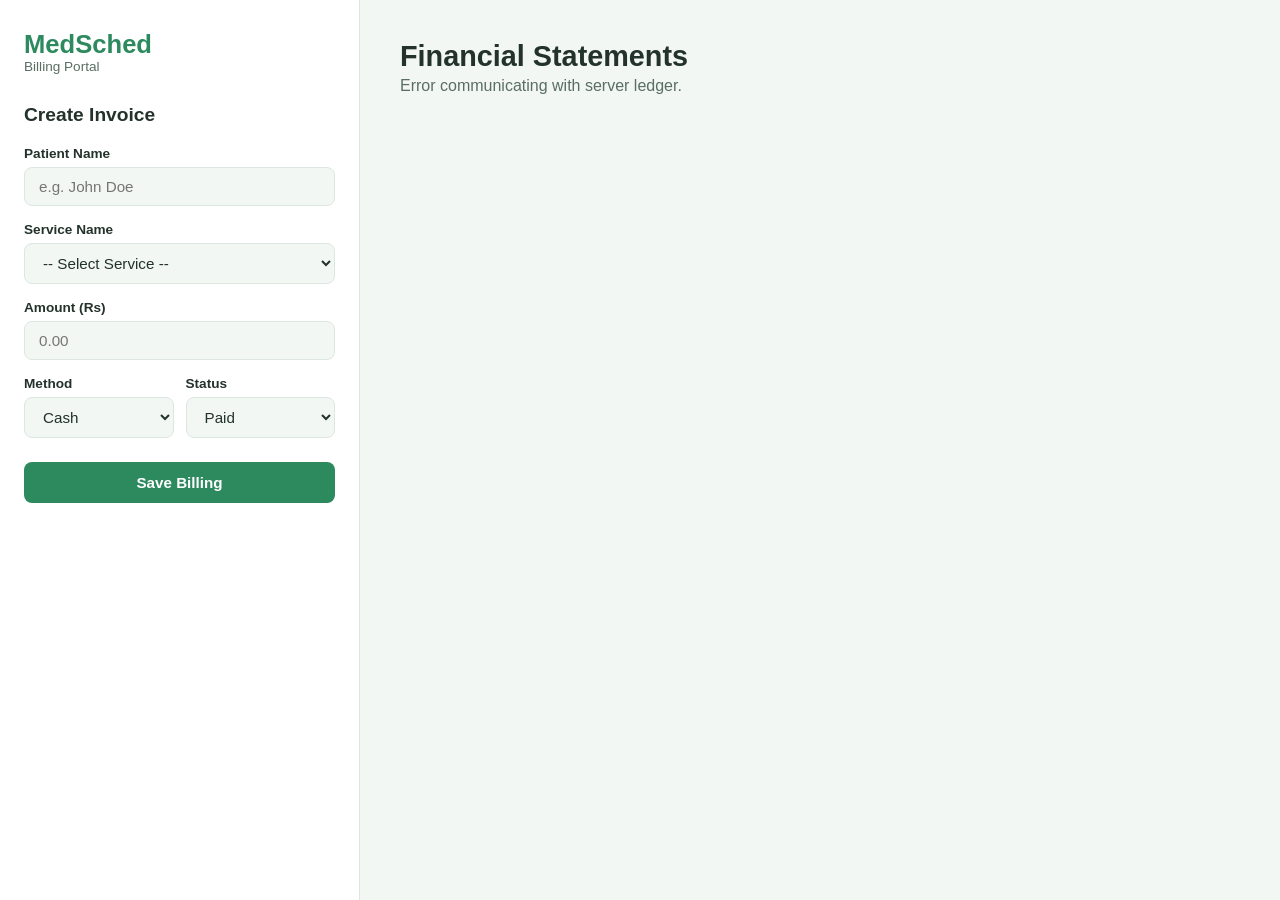
==== HospitalUI/billing.html @ 9e64155d "add updated files" ====
<!DOCTYPE html>
<html lang="en">
<head>
    <meta charset="UTF-8">
    <meta name="viewport" content="width=device-width, initial-scale=1.0">
    <title>Billing Management</title>
    <link rel="stylesheet" href="billing.css">
</head>
<body>

<div class="dashboard-layout">
    <aside class="form-sidebar">
        <div class="brand">
            <h2>MedSched</h2>
            <p>Billing Portal</p>
        </div>
        
        <div class="form-card">
            <h3 id="formTitle">Create Invoice</h3>
            <form id="billingForm">
                <input type="hidden" id="billingId">

                <div class="input-group">
                    <label for="patientName">Patient Name</label>
                    <input type="text" id="patientName" placeholder="e.g. John Doe" required>
                </div>

                <div class="input-group">
                    <label for="serviceName">Service Name</label>
                    <select id="serviceName" required>
                            <option value="">-- Select Service --</option>
                            <option value="Cardiology">Cardiology</option>
                            <option value="Neurology">Neurology</option>
                            <option value="Dermatology">Dermatology</option>
                            <option value="Pediatrics">Pediatrics</option>
                            <option value="General Medicine">General Medicine</option>
                            <option value="ICU Services">ICU Services</option>
                            <option value="Dental Care">Dental Care</option>
                        </select>
                </div>

                <div class="input-group">
                    <label for="amount">Amount (Rs)</label>
                    <input type="number" id="amount" placeholder="0.00" required>
                </div>

                <div class="input-row">
                    <div class="input-group">
                        <label for="paymentMethod">Method</label>
                        <select id="paymentMethod" required>
                            <option value="Cash">Cash</option>
                            <option value="Card">Card</option>
                            <option value="Online">Online</option>
                        </select>
                    </div>

                    <div class="input-group">
                        <label for="paymentStatus">Status</label>
                        <select id="paymentStatus" required>
                            <option value="Paid">Paid</option>
                            <option value="Pending">Pending</option>
                        </select>
                    </div>
                </div>

                <button type="submit" id="submitBtn" class="btn btn-primary">Save Billing</button>
                <button type="button" id="cancelBtn" class="btn btn-secondary" style="display: none;">Cancel Edit</button>
            </form>
        </div>
    </aside>

    <main class="main-content">
        <header class="content-header">
            <h1>Financial Statements</h1>
            <p id="billingCount">Loading ledger statements...</p>
        </header>

        <div id="billingGrid" class="billing-grid"></div>
    </main>
</div>

<script src="billing.js"></script>
</body>
</html>
---- HospitalUI/billing.css ----
:root {
    --bg-app: #f2f7f4;                 /* Soft mint tinted background */
    --bg-card: #ffffff;
    --text-main: #23322a;               /* Deep forest-slate for high contrast */
    --text-muted: #5a6e63;              /* Muted sage */
    --primary: #2d8a5e;                 /* Classic Medical Green */
    --primary-hover: #226b48;           
    --danger: #d94141;                  
    --danger-hover: #b83232;            
    --warning: #d97706;                 /* Warm amber for pending states */
    --warning-bg: #fef3c7;
    --success-bg: #dcfce7;
    --secondary: #e6f0ea;               /* Light sage highlights */
    --secondary-hover: #d7e7de;         
    --border-color: #dce7e1;            
    --radius: 12px;
    --shadow: 0 4px 6px -1px rgba(35, 50, 42, 0.04), 0 2px 4px -1px rgba(35, 50, 42, 0.02);
}

* {
    box-sizing: border-box;
    margin: 0;
    padding: 0;
    font-family: -apple-system, BlinkMacSystemFont, "Segoe UI", Roboto, Helvetica, Arial, sans-serif;
}

body {
    background-color: var(--bg-app);
    color: var(--text-main);
    min-height: 100vh;
}

/* Structural Dashboard Flex Grid */
.dashboard-layout {
    display: flex;
    flex-direction: column;
    min-height: 100vh;
}

@media (min-width: 992px) {
    .dashboard-layout {
        flex-direction: row;
    }
    .form-sidebar {
        width: 360px;
        position: fixed;
        top: 0;
        bottom: 0;
        left: 0;
        border-right: 1px solid var(--border-color);
    }
    .main-content {
        margin-left: 360px;
        flex: 1;
    }
}

/* Sidebar styling panel */
.form-sidebar {
    background: var(--bg-card);
    padding: 30px 24px;
    display: flex;
    flex-direction: column;
    gap: 30px;
}

.brand h2 {
    color: var(--primary);
    font-size: 1.6rem;
}

.brand p {
    color: var(--text-muted);
    font-size: 0.85rem;
}

.form-card h3 {
    margin-bottom: 20px;
    font-size: 1.2rem;
}

/* Uniform Form Elements */
.input-group {
    margin-bottom: 16px;
}

.input-row {
    display: flex;
    gap: 12px;
}

.input-row .input-group {
    flex: 1;
}

label {
    display: block;
    font-size: 0.85rem;
    font-weight: 600;
    margin-bottom: 6px;
    color: var(--text-main);
}

input, select {
    width: 100%;
    padding: 10px 14px;
    border: 1px solid var(--border-color);
    border-radius: 8px;
    background-color: var(--bg-app);
    color: var(--text-main);
    font-size: 0.95rem;
    transition: all 0.2s ease;
}

input:focus, select:focus {
    outline: none;
    border-color: var(--primary);
    background-color: var(--bg-card);
    box-shadow: 0 0 0 3px rgba(45, 138, 94, 0.15);
}

/* Buttons Controls */
.btn {
    width: 100%;
    padding: 12px;
    border-radius: 8px;
    border: none;
    font-weight: 600;
    font-size: 0.95rem;
    cursor: pointer;
    transition: background 0.2s ease;
    margin-top: 8px;
}

.btn-primary {
    background-color: var(--primary);
    color: white;
}

.btn-primary:hover {
    background-color: var(--primary-hover);
}

.btn-secondary {
    background-color: var(--secondary);
    color: var(--text-main);
}

.btn-secondary:hover {
    background-color: var(--secondary-hover);
}

/* Main Display Panels */
.main-content {
    padding: 40px;
}

.content-header {
    margin-bottom: 30px;
}

.content-header h1 {
    font-size: 1.8rem;
    margin-bottom: 4px;
}

.content-header p {
    color: var(--text-muted);
}

/* Responsive Billing Cards Grid Layout */
.billing-grid {
    display: grid;
    grid-template-columns: repeat(auto-fill, minmax(290px, 1fr));
    gap: 20px;
}

/* Individual Invoice Cards */
.billing-card {
    background: var(--bg-card);
    border-radius: var(--radius);
    padding: 20px;
    box-shadow: var(--shadow);
    border: 1px solid var(--border-color);
    display: flex;
    flex-direction: column;
    justify-content: space-between;
    transition: transform 0.2s, box-shadow 0.2s;
}

.billing-card:hover {
    transform: translateY(-2px);
    box-shadow: 0 10px 15px -3px rgba(35, 50, 42, 0.05);
}

.card-header {
    display: flex;
    justify-content: space-between;
    align-items: center;
    margin-bottom: 14px;
}

.billing-id {
    font-size: 0.75rem;
    background: var(--secondary);
    padding: 2px 8px;
    border-radius: 20px;
    color: var(--text-muted);
}

/* Dynamic status tags */
.status-badge {
    font-size: 0.75rem;
    font-weight: 700;
    padding: 4px 10px;
    border-radius: 12px;
}

.status-paid {
    background-color: var(--success-bg);
    color: var(--primary);
}

.status-pending {
    background-color: var(--warning-bg);
    color: var(--warning);
}

.card-body h4 {
    font-size: 1.15rem;
    margin-bottom: 2px;
}

.service-name {
    color: var(--text-muted);
    font-size: 0.9rem;
    margin-bottom: 16px;
}

.card-meta-row {
    display: flex;
    justify-content: space-between;
    align-items: center;
    background: #fdfdfd;
    padding: 8px 12px;
    border-radius: 8px;
    border: 1px dashed var(--border-color);
}

.amount-display {
    font-size: 1.3rem;
    font-weight: 700;
    color: var(--text-main);
}

.method-tag {
    font-size: 0.8rem;
    background: var(--secondary);
    color: var(--text-muted);
    padding: 2px 6px;
    border-radius: 4px;
    font-weight: 500;
}

/* Contextual Card Options */
.card-actions {
    display: flex;
    gap: 8px;
    margin-top: 18px;
    border-top: 1px solid var(--border-color);
    padding-top: 14px;
}

.btn-sm {
    flex: 1;
    padding: 8px;
    font-size: 0.85rem;
    border-radius: 6px;
    border: none;
    cursor: pointer;
    font-weight: 500;
}

.btn-edit {
    background: var(--secondary);
    color: var(--primary);
}

.btn-edit:hover {
    background: var(--secondary-hover);
}

.btn-delete {
    background: #fff5f5;
    color: var(--danger);
}

.btn-delete:hover {
    background: #fed7d7;
}
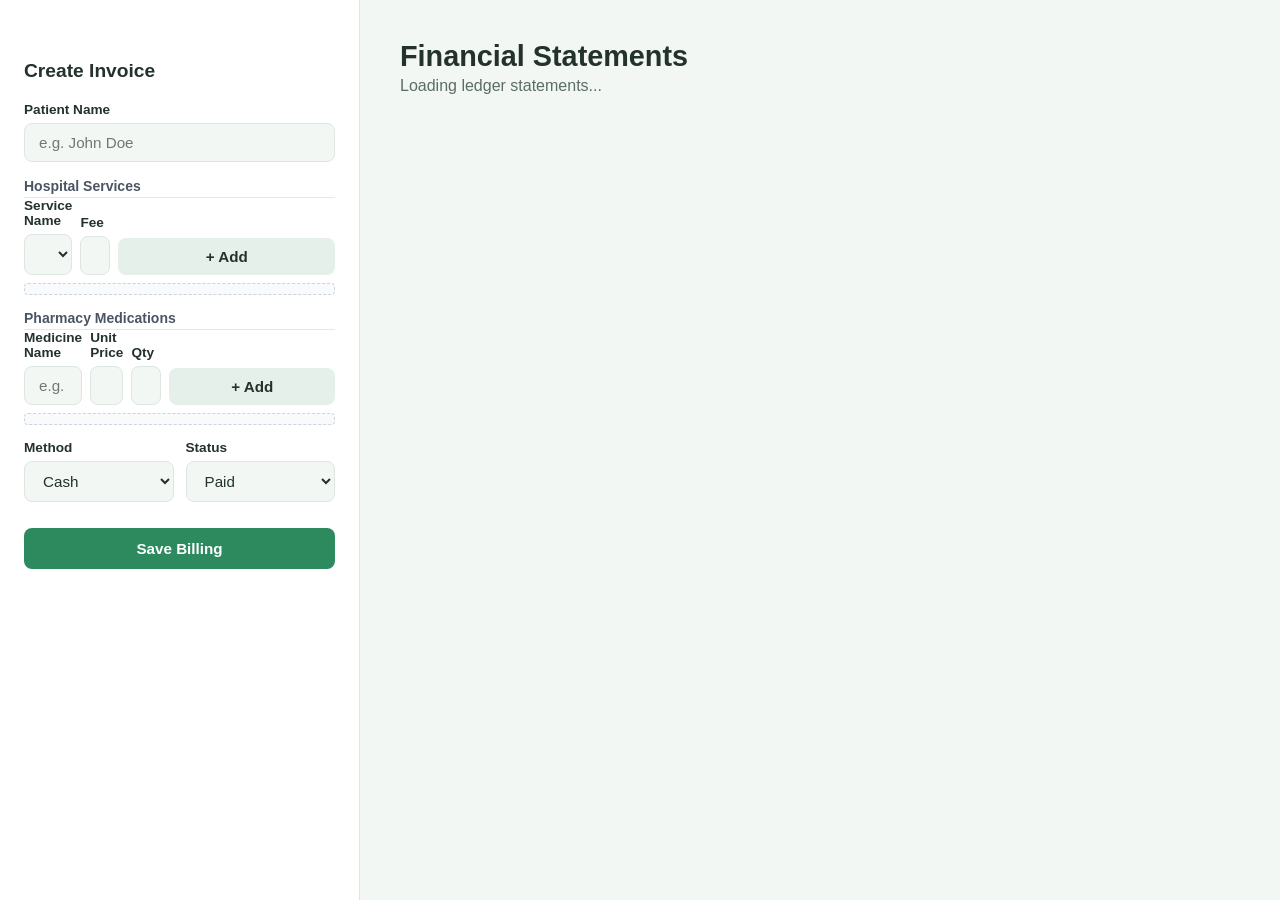
==== commit fe6546b5: "update bill service" ====
--- a/HospitalUI/billing.html
+++ b/HospitalUI/billing.html
@@ -5,14 +5,21 @@
     <meta name="viewport" content="width=device-width, initial-scale=1.0">
     <title>Billing Management</title>
     <link rel="stylesheet" href="billing.css">
+    <style>
+        /* Small helper classes to style the new dynamic sections neatly */
+        .section-title { margin-top: 15px; font-size: 14px; color: #4b5563; font-weight: bold; border-bottom: 1px solid #e5e7eb; padding-bottom: 3px; }
+        .dynamic-row { display: flex; gap: 8px; margin-bottom: 8px; align-items: flex-end; }
+        .dynamic-list { max-height: 120px; overflow-y: auto; margin-bottom: 10px; background: #f9fafb; padding: 5px; border-radius: 4px; border: 1px dashed #cbd5e1; }
+        .item-tag { display: flex; justify-content: space-between; background: #e0f2fe; color: #0369a1; padding: 4px 8px; border-radius: 4px; margin-bottom: 4px; font-size: 13px; font-weight: 500; }
+        .remove-btn { color: #ef4444; cursor: pointer; font-weight: bold; margin-left: 10px; }
+    </style>
 </head>
 <body>
 
 <div class="dashboard-layout">
     <aside class="form-sidebar">
         <div class="brand">
-            <h2>MedSched</h2>
-            <p>Billing Portal</p>
+            
         </div>
         
         <div class="form-card">
@@ -25,26 +32,46 @@
                     <input type="text" id="patientName" placeholder="e.g. John Doe" required>
                 </div>
 
-                <div class="input-group">
-                    <label for="serviceName">Service Name</label>
-                    <select id="serviceName" required>
+                <div class="section-title">Hospital Services</div>
+                <div class="dynamic-row">
+                    <div class="input-group" style="flex: 2; margin-bottom: 0;">
+                        <label for="serviceSelect">Service Name</label>
+                        <select id="serviceSelect">
                             <option value="">-- Select Service --</option>
                             <option value="Cardiology">Cardiology</option>
                             <option value="Neurology">Neurology</option>
                             <option value="Dermatology">Dermatology</option>
                             <option value="Pediatrics">Pediatrics</option>
                             <option value="General Medicine">General Medicine</option>
-                            <option value="ICU Services">ICU Services</option>
-                            <option value="Dental Care">Dental Care</option>
                         </select>
+                    </div>
+                    <div class="input-group" style="flex: 1; margin-bottom: 0;">
+                        <label for="serviceFeeInput">Fee</label>
+                        <input type="number" id="serviceFeeInput" placeholder="Rs.">
+                    </div>
+                    <button type="button" id="addServiceBtn" class="btn btn-secondary" style="padding: 10px;">+ Add</button>
                 </div>
+                <div id="servicesList" class="dynamic-list"></div>
 
-                <div class="input-group">
-                    <label for="amount">Amount (Rs)</label>
-                    <input type="number" id="amount" placeholder="0.00" required>
+                <div class="section-title">Pharmacy Medications</div>
+                <div class="dynamic-row">
+                    <div class="input-group" style="flex: 2; margin-bottom: 0;">
+                        <label for="medicineNameInput">Medicine Name</label>
+                        <input type="text" id="medicineNameInput" placeholder="e.g. Panadol">
+                    </div>
+                    <div class="input-group" style="flex: 1; margin-bottom: 0;">
+                        <label for="medPriceInput">Unit Price</label>
+                        <input type="number" id="medPriceInput" placeholder="Rs.">
+                    </div>
+                    <div class="input-group" style="flex: 1; margin-bottom: 0;">
+                        <label for="medQtyInput">Qty</label>
+                        <input type="number" id="medQtyInput" value="1" min="1">
+                    </div>
+                    <button type="button" id="addMedicineBtn" class="btn btn-secondary" style="padding: 10px;">+ Add</button>
                 </div>
+                <div id="medicinesList" class="dynamic-list"></div>
 
-                <div class="input-row">
+                <div class="input-row" style="margin-top: 15px;">
                     <div class="input-group">
                         <label for="paymentMethod">Method</label>
                         <select id="paymentMethod" required>
@@ -63,8 +90,8 @@
                     </div>
                 </div>
 
-                <button type="submit" id="submitBtn" class="btn btn-primary">Save Billing</button>
-                <button type="button" id="cancelBtn" class="btn btn-secondary" style="display: none;">Cancel Edit</button>
+                <button type="submit" id="submitBtn" class="btn btn-primary" style="margin-top: 10px; width: 100%;">Save Billing</button>
+                <button type="button" id="cancelBtn" class="btn btn-secondary" style="display: none; width: 100%; margin-top: 5px;">Cancel Edit</button>
             </form>
         </div>
     </aside>
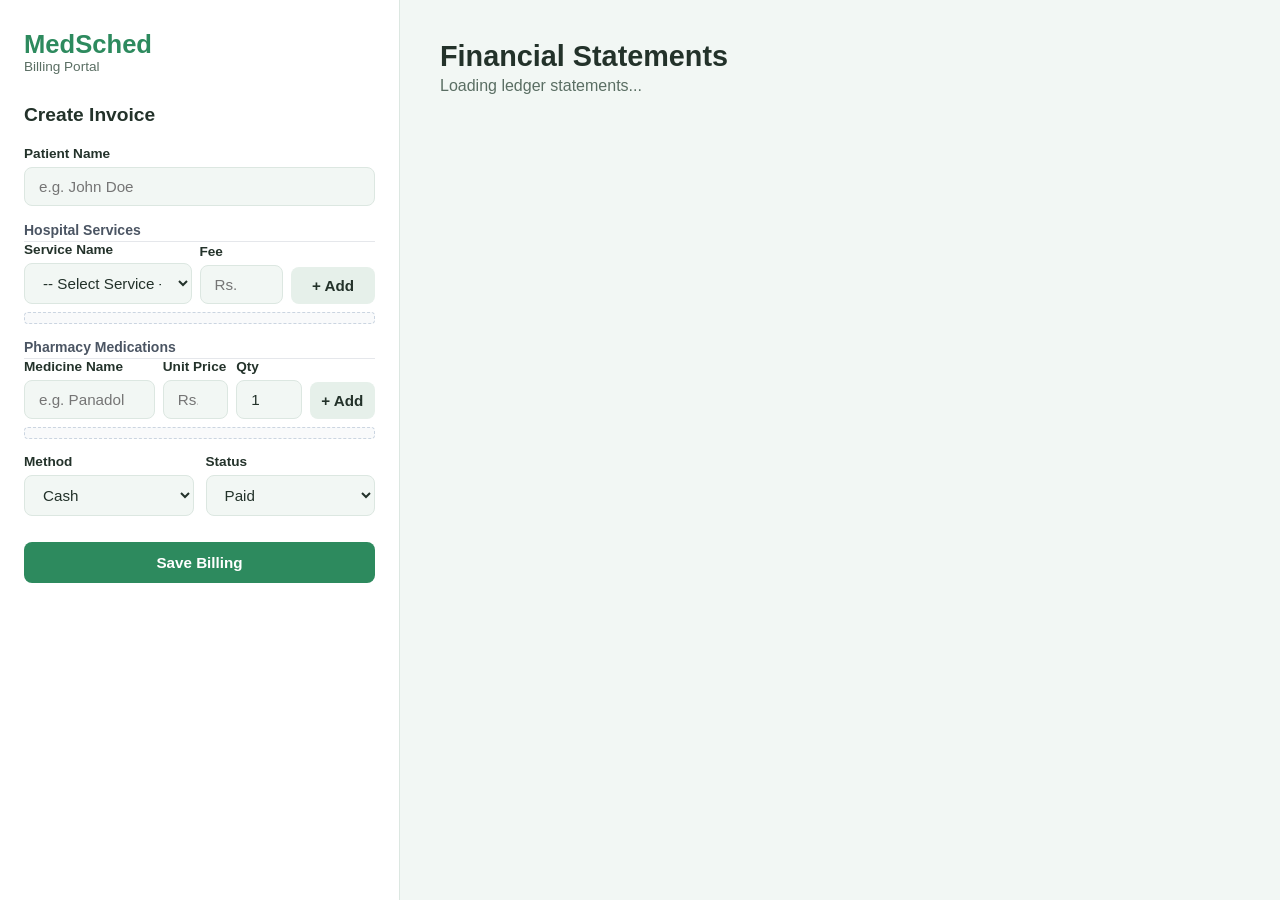
==== commit 1251366e: "change UI" ====
--- a/HospitalUI/billing.html
+++ b/HospitalUI/billing.html
@@ -1,5 +1,6 @@
 <!DOCTYPE html>
 <html lang="en">
+
 <head>
     <meta charset="UTF-8">
     <meta name="viewport" content="width=device-width, initial-scale=1.0">
@@ -7,105 +8,158 @@
     <link rel="stylesheet" href="billing.css">
     <style>
         /* Small helper classes to style the new dynamic sections neatly */
-        .section-title { margin-top: 15px; font-size: 14px; color: #4b5563; font-weight: bold; border-bottom: 1px solid #e5e7eb; padding-bottom: 3px; }
-        .dynamic-row { display: flex; gap: 8px; margin-bottom: 8px; align-items: flex-end; }
-        .dynamic-list { max-height: 120px; overflow-y: auto; margin-bottom: 10px; background: #f9fafb; padding: 5px; border-radius: 4px; border: 1px dashed #cbd5e1; }
-        .item-tag { display: flex; justify-content: space-between; background: #e0f2fe; color: #0369a1; padding: 4px 8px; border-radius: 4px; margin-bottom: 4px; font-size: 13px; font-weight: 500; }
-        .remove-btn { color: #ef4444; cursor: pointer; font-weight: bold; margin-left: 10px; }
+        .section-title {
+            margin-top: 15px;
+            font-size: 14px;
+            color: #4b5563;
+            font-weight: bold;
+            border-bottom: 1px solid #e5e7eb;
+            padding-bottom: 3px;
+        }
+
+        .dynamic-row {
+            display: flex;
+            gap: 8px;
+            margin-bottom: 8px;
+            align-items: flex-end;
+        }
+
+        .dynamic-list {
+            max-height: 120px;
+            overflow-y: auto;
+            margin-bottom: 10px;
+            background: #f9fafb;
+            padding: 5px;
+            border-radius: 4px;
+            border: 1px dashed #cbd5e1;
+        }
+
+        .item-tag {
+            display: flex;
+            justify-content: space-between;
+            background: #e0f2fe;
+            color: #0369a1;
+            padding: 4px 8px;
+            border-radius: 4px;
+            margin-bottom: 4px;
+            font-size: 13px;
+            font-weight: 500;
+        }
+
+        .remove-btn {
+            color: #ef4444;
+            cursor: pointer;
+            font-weight: bold;
+            margin-left: 10px;
+        }
     </style>
 </head>
+
 <body>
 
-<div class="dashboard-layout">
-    <aside class="form-sidebar">
-        <div class="brand">
-            
-        </div>
-        
-        <div class="form-card">
-            <h3 id="formTitle">Create Invoice</h3>
-            <form id="billingForm">
-                <input type="hidden" id="billingId">
+    <div class="dashboard-layout">
+        <aside class="form-sidebar">
+            <div class="brand">
+                <h2>MedSched</h2>
+                <p>Billing Portal</p>
+            </div>
 
-                <div class="input-group">
-                    <label for="patientName">Patient Name</label>
-                    <input type="text" id="patientName" placeholder="e.g. John Doe" required>
-                </div>
+            <div class="form-card">
+                <h3 id="formTitle">Create Invoice</h3>
+                <form id="billingForm">
+                    <input type="hidden" id="billingId">
 
-                <div class="section-title">Hospital Services</div>
-                <div class="dynamic-row">
-                    <div class="input-group" style="flex: 2; margin-bottom: 0;">
-                        <label for="serviceSelect">Service Name</label>
-                        <select id="serviceSelect">
-                            <option value="">-- Select Service --</option>
-                            <option value="Cardiology">Cardiology</option>
-                            <option value="Neurology">Neurology</option>
-                            <option value="Dermatology">Dermatology</option>
-                            <option value="Pediatrics">Pediatrics</option>
-                            <option value="General Medicine">General Medicine</option>
-                        </select>
-                    </div>
-                    <div class="input-group" style="flex: 1; margin-bottom: 0;">
-                        <label for="serviceFeeInput">Fee</label>
-                        <input type="number" id="serviceFeeInput" placeholder="Rs.">
-                    </div>
-                    <button type="button" id="addServiceBtn" class="btn btn-secondary" style="padding: 10px;">+ Add</button>
-                </div>
-                <div id="servicesList" class="dynamic-list"></div>
-
-                <div class="section-title">Pharmacy Medications</div>
-                <div class="dynamic-row">
-                    <div class="input-group" style="flex: 2; margin-bottom: 0;">
-                        <label for="medicineNameInput">Medicine Name</label>
-                        <input type="text" id="medicineNameInput" placeholder="e.g. Panadol">
-                    </div>
-                    <div class="input-group" style="flex: 1; margin-bottom: 0;">
-                        <label for="medPriceInput">Unit Price</label>
-                        <input type="number" id="medPriceInput" placeholder="Rs.">
-                    </div>
-                    <div class="input-group" style="flex: 1; margin-bottom: 0;">
-                        <label for="medQtyInput">Qty</label>
-                        <input type="number" id="medQtyInput" value="1" min="1">
-                    </div>
-                    <button type="button" id="addMedicineBtn" class="btn btn-secondary" style="padding: 10px;">+ Add</button>
-                </div>
-                <div id="medicinesList" class="dynamic-list"></div>
-
-                <div class="input-row" style="margin-top: 15px;">
                     <div class="input-group">
-                        <label for="paymentMethod">Method</label>
-                        <select id="paymentMethod" required>
-                            <option value="Cash">Cash</option>
-                            <option value="Card">Card</option>
-                            <option value="Online">Online</option>
-                        </select>
+                        <label for="patientName">Patient Name</label>
+                        <input type="text" id="patientName" placeholder="e.g. John Doe" required>
                     </div>
 
-                    <div class="input-group">
-                        <label for="paymentStatus">Status</label>
-                        <select id="paymentStatus" required>
-                            <option value="Paid">Paid</option>
-                            <option value="Pending">Pending</option>
-                        </select>
+                    <div class="section-title">Hospital Services</div>
+                    <div class="dynamic-row">
+                        <div class="input-group" style="flex: 2; margin-bottom: 0;">
+                            <label for="serviceSelect">Service Name</label>
+                            <select id="serviceSelect">
+                                <option value="">-- Select Service --</option>
+                                <option value="Cardiology">Cardiology</option>
+                                <option value="Neurology">Neurology</option>
+                                <option value="Dermatology">Dermatology</option>
+                                <option value="Pediatrics">Pediatrics</option>
+                                <option value="General Medicine">General Medicine</option>
+                            </select>
+                        </div>
+                        <div class="input-group" style="flex: 1; margin-bottom: 0;">
+                            <label for="serviceFeeInput">Fee</label>
+                            <input type="number" id="serviceFeeInput" placeholder="Rs.">
+
+                        </div>
+                        <div class="input-group" style="flex:1 ;margin-bottom:0;">
+                            <button type="button" id="addServiceBtn" class="btn btn-secondary" style="padding: 10px;">+
+                                Add</button>
+                        </div>
                     </div>
-                </div>
 
-                <button type="submit" id="submitBtn" class="btn btn-primary" style="margin-top: 10px; width: 100%;">Save Billing</button>
-                <button type="button" id="cancelBtn" class="btn btn-secondary" style="display: none; width: 100%; margin-top: 5px;">Cancel Edit</button>
-            </form>
-        </div>
-    </aside>
+                    <div id="servicesList" class="dynamic-list"></div>
 
-    <main class="main-content">
-        <header class="content-header">
-            <h1>Financial Statements</h1>
-            <p id="billingCount">Loading ledger statements...</p>
-        </header>
+                    <div class="section-title">Pharmacy Medications</div>
+                    <div class="dynamic-row">
+                        <div class="input-group" style="flex: 2; margin-bottom: 0;">
+                            <label for="medicineNameInput">Medicine Name</label>
+                            <input type="text" id="medicineNameInput" placeholder="e.g. Panadol">
+                        </div>
+                        <div class="input-group" style="flex: 1; margin-bottom: 0;">
+                            <label for="medPriceInput">Unit Price</label>
+                            <input type="number" id="medPriceInput" placeholder="Rs.">
+                        </div>
+                        <div class="input-group" style="flex: 1; margin-bottom: 0;">
+                            <label for="medQtyInput">Qty</label>
+                            <input type="number" id="medQtyInput" value="1" min="1">
+                        </div>
+                        <div class="input-group" style="flex:1 ;margin-bottom:0;">
+                            <button type="button" id="addMedicineBtn" class="btn btn-secondary" style="padding: 10px;">+
+                            Add</button>
+                        </div>
+                        
+                    </div>
+                    <div id="medicinesList" class="dynamic-list"></div>
 
-        <div id="billingGrid" class="billing-grid"></div>
-    </main>
-</div>
+                    <div class="input-row" style="margin-top: 15px;">
+                        <div class="input-group">
+                            <label for="paymentMethod">Method</label>
+                            <select id="paymentMethod" required>
+                                <option value="Cash">Cash</option>
+                                <option value="Card">Card</option>
+                                <option value="Online">Online</option>
+                            </select>
+                        </div>
 
-<script src="billing.js"></script>
+                        <div class="input-group">
+                            <label for="paymentStatus">Status</label>
+                            <select id="paymentStatus" required>
+                                <option value="Paid">Paid</option>
+                                <option value="Pending">Pending</option>
+                            </select>
+                        </div>
+                    </div>
+
+                    <button type="submit" id="submitBtn" class="btn btn-primary"
+                        style="margin-top: 10px; width: 100%;">Save Billing</button>
+                    <button type="button" id="cancelBtn" class="btn btn-secondary"
+                        style="display: none; width: 100%; margin-top: 5px;">Cancel Edit</button>
+                </form>
+            </div>
+        </aside>
+
+        <main class="main-content">
+            <header class="content-header">
+                <h1>Financial Statements</h1>
+                <p id="billingCount">Loading ledger statements...</p>
+            </header>
+
+            <div id="billingGrid" class="billing-grid"></div>
+        </main>
+    </div>
+
+    <script src="billing.js"></script>
 </body>
+
 </html>
--- a/HospitalUI/billing.css
+++ b/HospitalUI/billing.css
@@ -42,7 +42,7 @@
         flex-direction: row;
     }
     .form-sidebar {
-        width: 360px;
+        width: 400px;
         position: fixed;
         top: 0;
         bottom: 0;
@@ -50,7 +50,7 @@
         border-right: 1px solid var(--border-color);
     }
     .main-content {
-        margin-left: 360px;
+        margin-left: 400px;
         flex: 1;
     }
 }
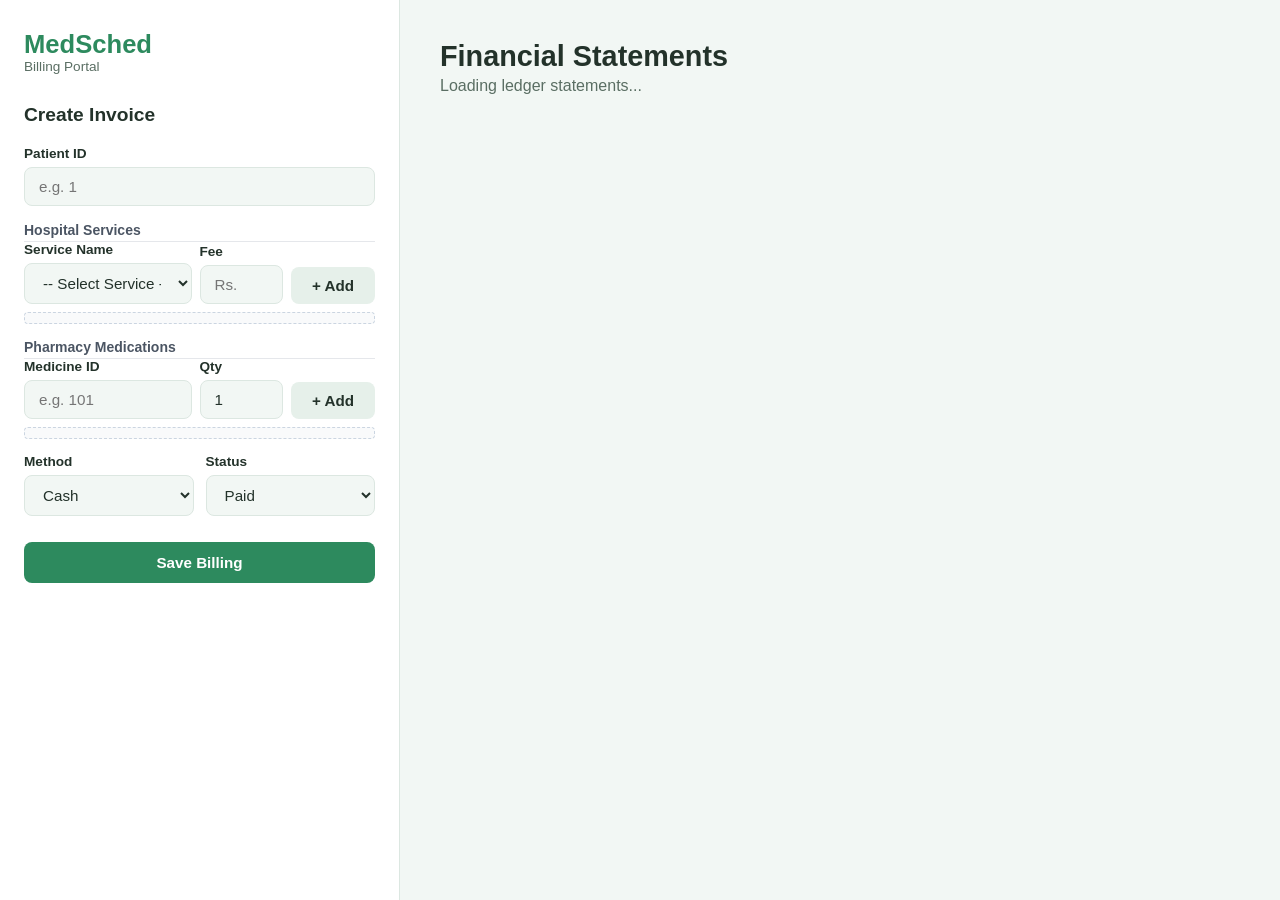
==== commit 46719dd2: "updateed" ====
--- a/HospitalUI/billing.html
+++ b/HospitalUI/billing.html
@@ -70,8 +70,8 @@
                     <input type="hidden" id="billingId">
 
                     <div class="input-group">
-                        <label for="patientName">Patient Name</label>
-                        <input type="text" id="patientName" placeholder="e.g. John Doe" required>
+                        <label for="patientId">Patient ID</label>
+                        <input type="number" id="patientId" placeholder="e.g. 1" required>
                     </div>
 
                     <div class="section-title">Hospital Services</div>
@@ -90,11 +90,9 @@
                         <div class="input-group" style="flex: 1; margin-bottom: 0;">
                             <label for="serviceFeeInput">Fee</label>
                             <input type="number" id="serviceFeeInput" placeholder="Rs.">
-
                         </div>
-                        <div class="input-group" style="flex:1 ;margin-bottom:0;">
-                            <button type="button" id="addServiceBtn" class="btn btn-secondary" style="padding: 10px;">+
-                                Add</button>
+                        <div class="input-group" style="flex: 1; margin-bottom: 0;">
+                            <button type="button" id="addServiceBtn" class="btn btn-secondary" style="padding: 10px; width: 100%;">+ Add</button>
                         </div>
                     </div>
 
@@ -103,22 +101,16 @@
                     <div class="section-title">Pharmacy Medications</div>
                     <div class="dynamic-row">
                         <div class="input-group" style="flex: 2; margin-bottom: 0;">
-                            <label for="medicineNameInput">Medicine Name</label>
-                            <input type="text" id="medicineNameInput" placeholder="e.g. Panadol">
-                        </div>
-                        <div class="input-group" style="flex: 1; margin-bottom: 0;">
-                            <label for="medPriceInput">Unit Price</label>
-                            <input type="number" id="medPriceInput" placeholder="Rs.">
+                            <label for="medicineIdInput">Medicine ID</label>
+                            <input type="number" id="medicineIdInput" placeholder="e.g. 101">
                         </div>
                         <div class="input-group" style="flex: 1; margin-bottom: 0;">
                             <label for="medQtyInput">Qty</label>
                             <input type="number" id="medQtyInput" value="1" min="1">
                         </div>
-                        <div class="input-group" style="flex:1 ;margin-bottom:0;">
-                            <button type="button" id="addMedicineBtn" class="btn btn-secondary" style="padding: 10px;">+
-                            Add</button>
+                        <div class="input-group" style="flex: 1; margin-bottom: 0;">
+                            <button type="button" id="addMedicineBtn" class="btn btn-secondary" style="padding: 10px; width: 100%;">+ Add</button>
                         </div>
-                        
                     </div>
                     <div id="medicinesList" class="dynamic-list"></div>
 
--- a/HospitalUI/billing.css
+++ b/HospitalUI/billing.css
@@ -48,6 +48,8 @@
         bottom: 0;
         left: 0;
         border-right: 1px solid var(--border-color);
+        overflow-y: auto;       
+        max-height: 100vh;
     }
     .main-content {
         margin-left: 400px;
